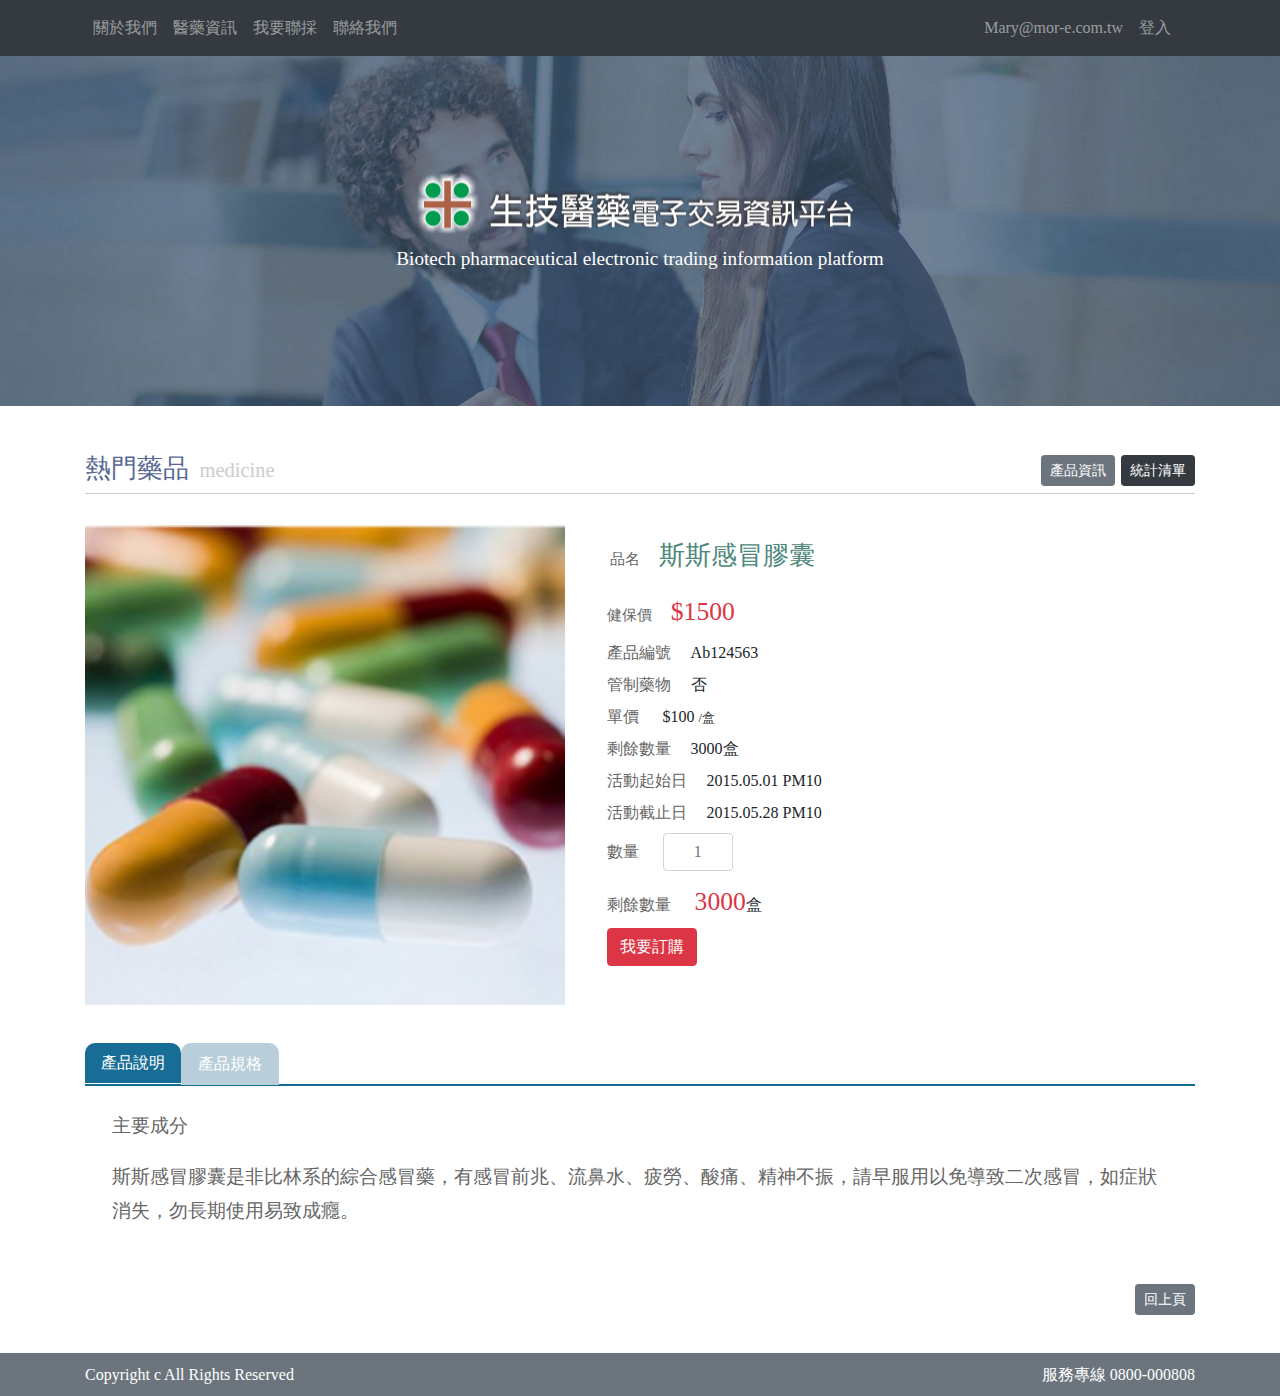
==== product_item.html @ 1f90cd90 "commit" ====
<!DOCTYPE html>
<html lang="en">

<head>
    <meta charset="UTF-8">
    <meta name="viewport" content="width=device-width, initial-scale=1.0">
    <meta http-equiv="X-UA-Compatible" content="ie=edge">
    <title>我要聯採</title>
    <link rel="stylesheet" href="css/icomoon.css">
    <link rel="stylesheet" href="css/bootstrap.min.css">
    <link rel="stylesheet" href="stylesheets/style.css">
</head>

<body>
    <nav class="navbar navbar-expand-lg navbar-dark bg-dark">
        <div class="container">
            <button class="navbar-toggler" type="button" data-toggle="collapse" data-target="#navbarsExample07" aria-controls="navbarsExample07" aria-expanded="false" aria-label="Toggle navigation">
                <span class="navbar-toggler-icon"></span>
            </button>

            <div class="collapse navbar-collapse" id="navbarsExample07">
                <ul class="navbar-nav mr-auto">
                    <li class="nav-item">
                        <a class="nav-link" href="about.html">關於我們
        </a>
                    </li>
                    <li class="nav-item">
                        <a class="nav-link" href="news_item.html">醫藥資訊</a>
                    </li>
                    <li class="nav-item">
                        <a class="nav-link" href="product.html">我要聯採</a>
                    </li>
                    <li class="nav-item">
                        <a class="nav-link" href="contact.html">聯絡我們</a>
                    </li>
                </ul>
                <ul class="navbar-nav px-3">
                    <li class="nav-item text-nowrap">
                        <a class="nav-link" href="#">Mary@mor-e.com.tw</a>
                    </li>
                    <li class="nav-item text-nowrap">
                        <a class="nav-link" href="#">登入</a>
                    </li>
                </ul>
            </div>
        </div>
    </nav>
    <div class="slider">
        <div class="container">
            <div class="logo">
                <a href="index.html">
                    <img src="images/logo.png" alt="" srcset="" class="img-fluid">
                </a>
                <p>Biotech pharmaceutical electronic trading information platform</p>
            </div>
        </div>
    </div>
    <section id="product_item">
        <div class="container">
            <div class="row">
                <div class="col-lg-12">
                    <div class="title">熱門藥品
                        <span>medicine</span>
                        <div class="float-right">
                            <a href="" class="btn btn-secondary btn-sm">產品資訊</a>
                            <a href="" class="btn btn-dark btn-sm">統計清單</a>
                        </div>
                    </div>
                    <img src="./images/index_01.jpg" alt="" srcset="" class="img-fluid">
                    <div class="info">
                        <div class="title">
                            <span class="label">品名</span>斯斯感冒膠囊</div>
                        <div class="price text-danger">
                            <span class="label">健保價</span>$1500</div>
                        <div>
                            <span class="label">產品編號</span>Ab124563</div>
                        <div>
                            <span class="label">管制藥物</span>否</div>
                        <div>
                            <span class="label">單價</span>
                            <span>$100
                                <small>/盒</small>
                            </span>
                        </div>
                        <div>
                            <span class="label">剩餘數量</span>3000盒</div>
                        <div>
                            <span class="label">活動起始日</span>2015.05.01 PM10</div>
                        <div>
                            <span class="label">活動截止日</span>2015.05.28 PM10</div>
                        <div class="mt-1">
                            <label for="comment" class="label">數量</label>
                            <input class="col-sm-3 form-control" id="comment" placeholder="1"></input>
                        </div>
                        <div>
                            <span class="label">剩餘數量</span>
                            <span class="price text-danger">3000</span>盒
                        </div>
                        <a href="" class="btn btn-danger btn-md">我要訂購</a>
                    </div>
                    <ul class="nav nav-tabs">
                        <li class="nav-item">
                            <a class="nav-link active" data-toggle="tab" href="#home">產品說明</a>
                        </li>
                        <li class="nav-item">
                            <a class="nav-link" data-toggle="tab" href="#menu1">產品規格</a>
                        </li>
                    </ul>
                    <div class="tab-content">
                        <div id="home" class="container tab-pane active">
                            <p>主要成分
                            </p>
                            <p>斯斯感冒膠囊是非比林系的綜合感冒藥，有感冒前兆、流鼻水、疲勞、酸痛、精神不振，請早服用以免導致二次感冒，如症狀消失，勿長期使用易致成癮。</p>
                        </div>
                        <div id="menu1" class="container tab-pane fade">
                            <p>產品規格</p>
                            <p>【成分】 每粒含有：</p>
                            <p>Acetaminophen.......................................100mg</p>
                            <p>Ethenzamide........................................83.33mg</p>
                            <p>Codeine Phosphate.....................................3mg</p>
                            <p>Chlorpheniramine Maleate......................1.25mg</p>
                            <p>dl-Methylephedrine Hydrochloride...........6.67mg</p>
                            <p>Caffeine Anhydrous....................................20mg</p>
                        </div>
                    </div>
                    <div class="mt-3 text-right">
                        <a class="btn btn-sm btn-secondary" href="product.html">回上頁</a>
                    </div>
                </div>
            </div>
        </div>
    </section>
    <footer class="bg-secondary">
        <div class="container">
            <div class="row">
                <div class="col-md-6">Copyright c All Rights Reserved</div>
                <div class="col-md-6 text-right">服務專線 0800-000808</div>
            </div>
        </div>
    </footer>
</body>
<script src="js/jquery-2.1.0.min.js"></script>
<script src="js/bootstrap.min.js"></script>

</html>
---- css/icomoon.css ----
@font-face {
  font-family: 'icomoon';
  src:  url('fonts/icomoon.eot?apjfnf');
  src:  url('fonts/icomoon.eot?apjfnf#iefix') format('embedded-opentype'),
    url('fonts/icomoon.ttf?apjfnf') format('truetype'),
    url('fonts/icomoon.woff?apjfnf') format('woff'),
    url('fonts/icomoon.svg?apjfnf#icomoon') format('svg');
  font-weight: normal;
  font-style: normal;
}

[class^="icon-"], [class*=" icon-"] {
  /* use !important to prevent issues with browser extensions that change fonts */
  font-family: 'icomoon' !important;
  speak: none;
  font-style: normal;
  font-weight: normal;
  font-variant: normal;
  text-transform: none;
  line-height: 1;

  /* Better Font Rendering =========== */
  -webkit-font-smoothing: antialiased;
  -moz-osx-font-smoothing: grayscale;
}

.icon-newspaper:before {
  content: "\e904";
}
.icon-cart:before {
  content: "\e93a";
}
.icon-bubbles4:before {
  content: "\e970";
}
.icon-search:before {
  content: "\e986";
}
.icon-star-full:before {
  content: "\e9d9";
}
.icon-heart:before {
  content: "\e9da";
}
.icon-info:before {
  content: "\ea0c";
}
.icon-volume-medium:before {
  content: "\ea27";
}
.icon-circle-right:before {
  content: "\ea42";
}
.icon-mail4:before {
  content: "\ea86";
}
.icon-facebook:before {
  content: "\ea90";
}
.icon-menu:before {
  content: "\e9bd";
}
---- stylesheets/style.css ----
/* line 28, ../sass/style.scss */
body {
  font-family: 'Microsoft Yahei', serif;
}

/* line 32, ../sass/style.scss */
section {
  padding: 2.4em 0;
}

/* line 36, ../sass/style.scss */
.title {
  color: #566892;
  padding: 0.2em 0;
  border-bottom: 1px solid #ccc;
  font-size: 1.6em;
  margin-bottom: 1.2em;
}
@media (max-width: 992px) {
  /* line 36, ../sass/style.scss */
  .title {
    margin-top: 1.2em;
  }
}
/* line 45, ../sass/style.scss */
.title span {
  font-size: 0.8em;
  color: #ccc;
  margin-left: 0.2em;
}

/* line 53, ../sass/style.scss */
.slider {
  position: relative;
  text-align: center;
  color: #fff;
  background-image: url(../images/banner.jpg);
  background-position: center center;
  background-size: cover;
  min-height: 350px;
}
/* line 61, ../sass/style.scss */
.slider .container {
  position: absolute;
  top: 50%;
  left: 50%;
  transform: translate(-50%, -50%);
}
/* line 66, ../sass/style.scss */
.slider .container p {
  font-weight: 500;
  font-size: 1.2em;
  margin-top: 0.6em;
}

/* line 75, ../sass/style.scss */
footer {
  color: #fff;
  padding: 0.6em 0;
}

/* line 82, ../sass/style.scss */
#index .left a {
  display: block;
  padding: 0.4em 1em;
  text-decoration: none;
  color: #666;
}
/* line 87, ../sass/style.scss */
#index .left a:nth-child(odd) {
  background-color: #e7e7e7;
}
/* line 90, ../sass/style.scss */
#index .left a:last-child {
  display: inline-block;
  border: 0;
  background-color: #6c757d;
  color: #fff;
}
/* line 96, ../sass/style.scss */
#index .left a:hover {
  opacity: 0.7;
}
/* line 99, ../sass/style.scss */
#index .left a span {
  margin-right: 1.2em;
  color: #999;
}
/* line 106, ../sass/style.scss */
#index .right img {
  width: 13em;
}
@media (max-width: 992px) {
  /* line 106, ../sass/style.scss */
  #index .right img {
    width: 100%;
    margin-bottom: 1.2em;
  }
}

/* line 118, ../sass/style.scss */
#news img,
#product_item img {
  margin-bottom: 1.2em;
}
/* line 121, ../sass/style.scss */
#news p,
#news ol,
#product_item p,
#product_item ol {
  color: #666;
  line-height: 1.8;
}
/* line 126, ../sass/style.scss */
#news .table,
#product_item .table {
  color: #666;
}
/* line 128, ../sass/style.scss */
#news .table thead,
#product_item .table thead {
  color: #fff;
}
/* line 133, ../sass/style.scss */
#news .table tbody tr:nth-child(even),
#product_item .table tbody tr:nth-child(even) {
  background-color: #e7e7e7;
}
/* line 136, ../sass/style.scss */
#news .table tbody tr a,
#product_item .table tbody tr a {
  color: #666;
  text-decoration: none;
}

/* line 146, ../sass/style.scss */
#about h4 {
  color: #4d887b;
  margin-top: 1.2em;
}
/* line 150, ../sass/style.scss */
#about p,
#about ol {
  color: #666;
  line-height: 1.8;
}

/* line 157, ../sass/style.scss */
#contact {
  color: #666;
  line-height: 1.8;
}
/* line 160, ../sass/style.scss */
#contact h4 {
  font-size: 1.2em;
}
/* line 162, ../sass/style.scss */
#contact h4 span {
  font-size: 0.8em;
  margin-right: 0.8em;
  opacity: 0.7;
}
/* line 168, ../sass/style.scss */
#contact img {
  height: 2.4em;
}
/* line 171, ../sass/style.scss */
#contact label {
  text-align: right;
}
@media (max-width: 768px) {
  /* line 171, ../sass/style.scss */
  #contact label {
    text-align: left;
  }
}

@media (max-width: 1200px) {
  /* line 181, ../sass/style.scss */
  #product img,
  #product_item img {
    width: 100%;
  }
}
/* line 186, ../sass/style.scss */
#product .info,
#product_item .info {
  display: inline-block;
  margin-left: 2.4em;
  vertical-align: top;
  line-height: 2;
}
@media (max-width: 1200px) {
  /* line 186, ../sass/style.scss */
  #product .info,
  #product_item .info {
    margin: 1.2em 0;
  }
}
/* line 194, ../sass/style.scss */
#product .info .title,
#product_item .info .title {
  color: #4d887b;
  border: 0;
  margin: 0;
}
/* line 198, ../sass/style.scss */
#product .info .title .label,
#product_item .info .title .label {
  font-size: 0.6em;
}
/* line 202, ../sass/style.scss */
#product .info .label,
#product_item .info .label {
  font-size: 1em;
  margin-right: 1.2em;
  color: #666;
}
/* line 207, ../sass/style.scss */
#product .info .price,
#product_item .info .price {
  font-size: 1.6em;
}
/* line 209, ../sass/style.scss */
#product .info .price .label,
#product_item .info .price .label {
  font-size: 0.6em;
}
/* line 213, ../sass/style.scss */
#product .info input,
#product_item .info input {
  display: inline-block;
  text-align: center;
}

/* line 221, ../sass/style.scss */
#product .info {
  line-height: 1.5;
}

/* line 227, ../sass/style.scss */
#product_item img {
  height: 30em;
}
/* line 230, ../sass/style.scss */
#product_item .nav-tabs {
  margin-top: 1.2em;
  border-bottom: 2px solid #166D94;
  padding-bottom: 0;
}
/* line 235, ../sass/style.scss */
#product_item .nav-tabs .nav-link {
  border-radius: 10px 10px 0px 0px;
  background: #B8CEDA;
  color: #fff;
}
/* line 240, ../sass/style.scss */
#product_item .nav-tabs .nav-item.show .nav-link,
#product_item .nav-tabs .nav-link.active {
  background: #176D95;
  color: #fff;
  border: 0;
}
/* line 246, ../sass/style.scss */
#product_item .tab-content {
  padding: 1.2em 0.6em;
  color: #5B7877;
  font-size: 1.2em;
}
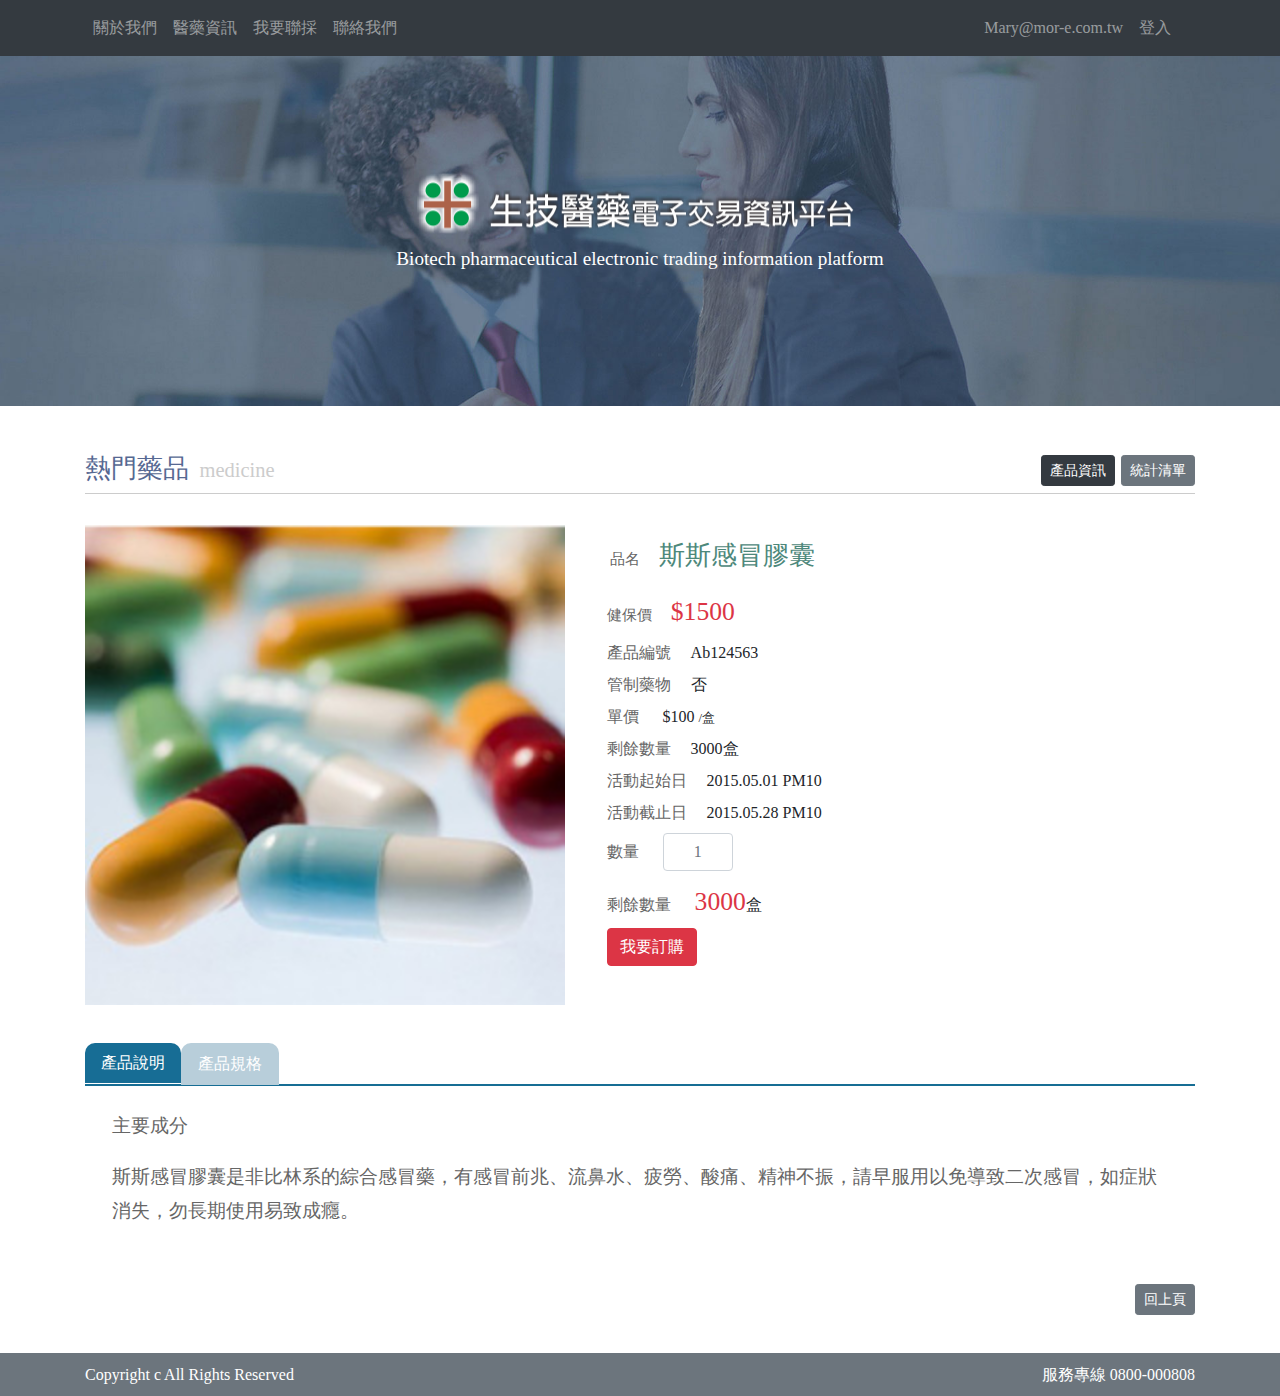
==== commit 352c7f73: "更新連結" ====
--- a/product_item.html
+++ b/product_item.html
@@ -62,8 +62,8 @@
                     <div class="title">熱門藥品
                         <span>medicine</span>
                         <div class="float-right">
-                            <a href="" class="btn btn-secondary btn-sm">產品資訊</a>
-                            <a href="" class="btn btn-dark btn-sm">統計清單</a>
+                            <a href="product_item.html" class="btn btn-dark btn-sm">產品資訊</a>
+                            <a href="product_list.html" class="btn btn-secondary btn-sm">統計清單</a>
                         </div>
                     </div>
                     <img src="./images/index_01.jpg" alt="" srcset="" class="img-fluid">
